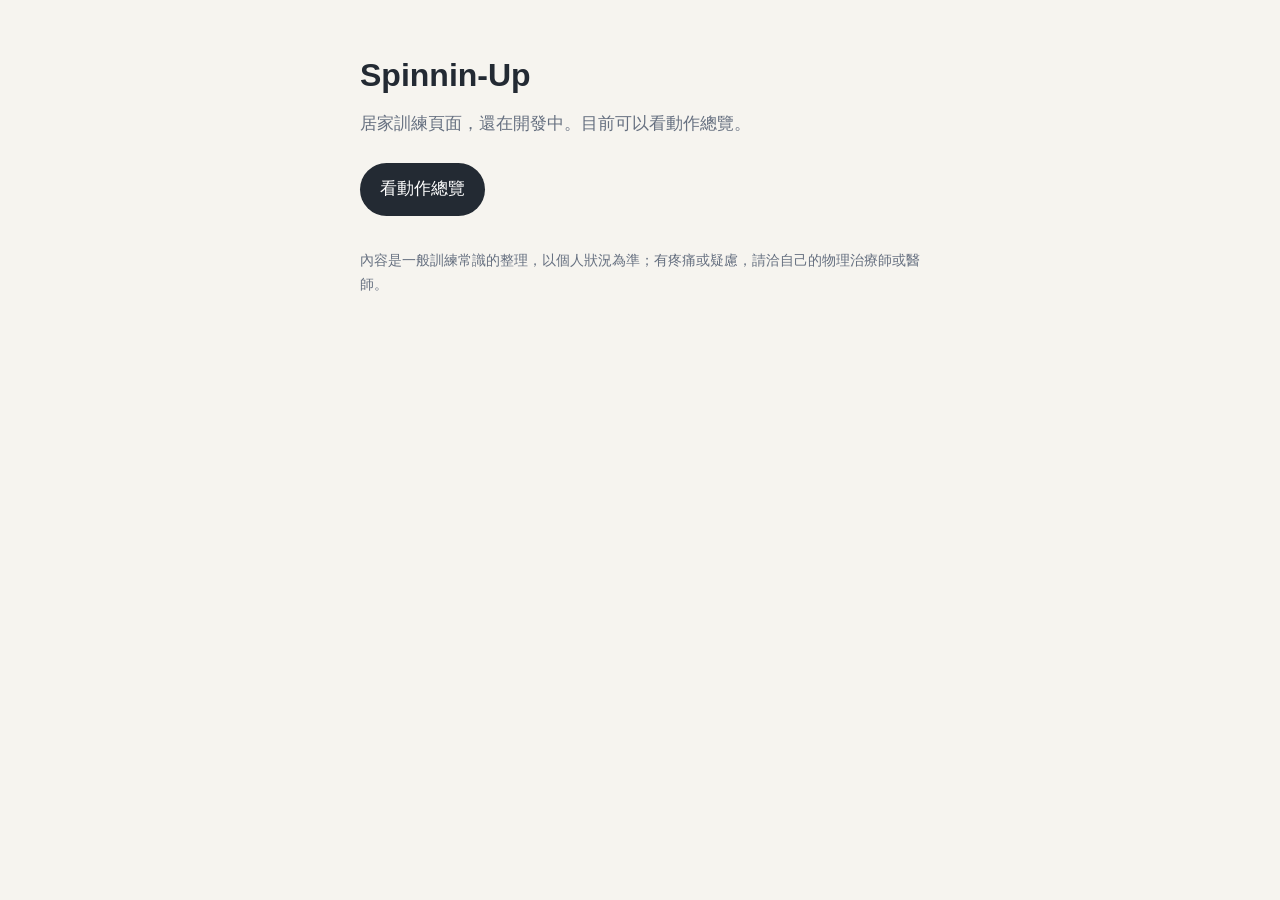
==== index.html @ 3c098071 "加入居家物品的範本動作、替代器材與首頁 - 新增 6 個動作：毛巾拉開、踩毛巾彎舉、抱重物、單手提重物、登階、夾枕頭 - equipment 加 substitute（可代替的東西） - index." ====
<!doctype html>
<html lang="zh-Hant"><head><meta charset="utf-8">
<meta name="viewport" content="width=device-width,initial-scale=1">
<title>Spinnin-Up</title>
<style>
body{margin:0;background:#f6f4ef;color:#232a33;font:17px/1.7 -apple-system,"PingFang TC","Noto Sans TC","Microsoft JhengHei",sans-serif}
main{max-width:560px;margin:auto;padding:48px 20px}
h1{font-size:2rem;margin:0 0 8px}
p{color:#667080;margin:0 0 24px}
a.btn{display:inline-block;background:#232a33;color:#fff;text-decoration:none;padding:12px 20px;border-radius:999px}
a.btn:focus-visible{outline:2px solid #f0791f;outline-offset:3px}
small{display:block;margin-top:32px;color:#667080}
</style></head><body><main>
<h1>Spinnin-Up</h1>
<p>居家訓練頁面，還在開發中。目前可以看動作總覽。</p>
<a class="btn" href="catalog.html">看動作總覽</a>
<small>內容是一般訓練常識的整理，以個人狀況為準；有疼痛或疑慮，請洽自己的物理治療師或醫師。</small>
</main></body></html>
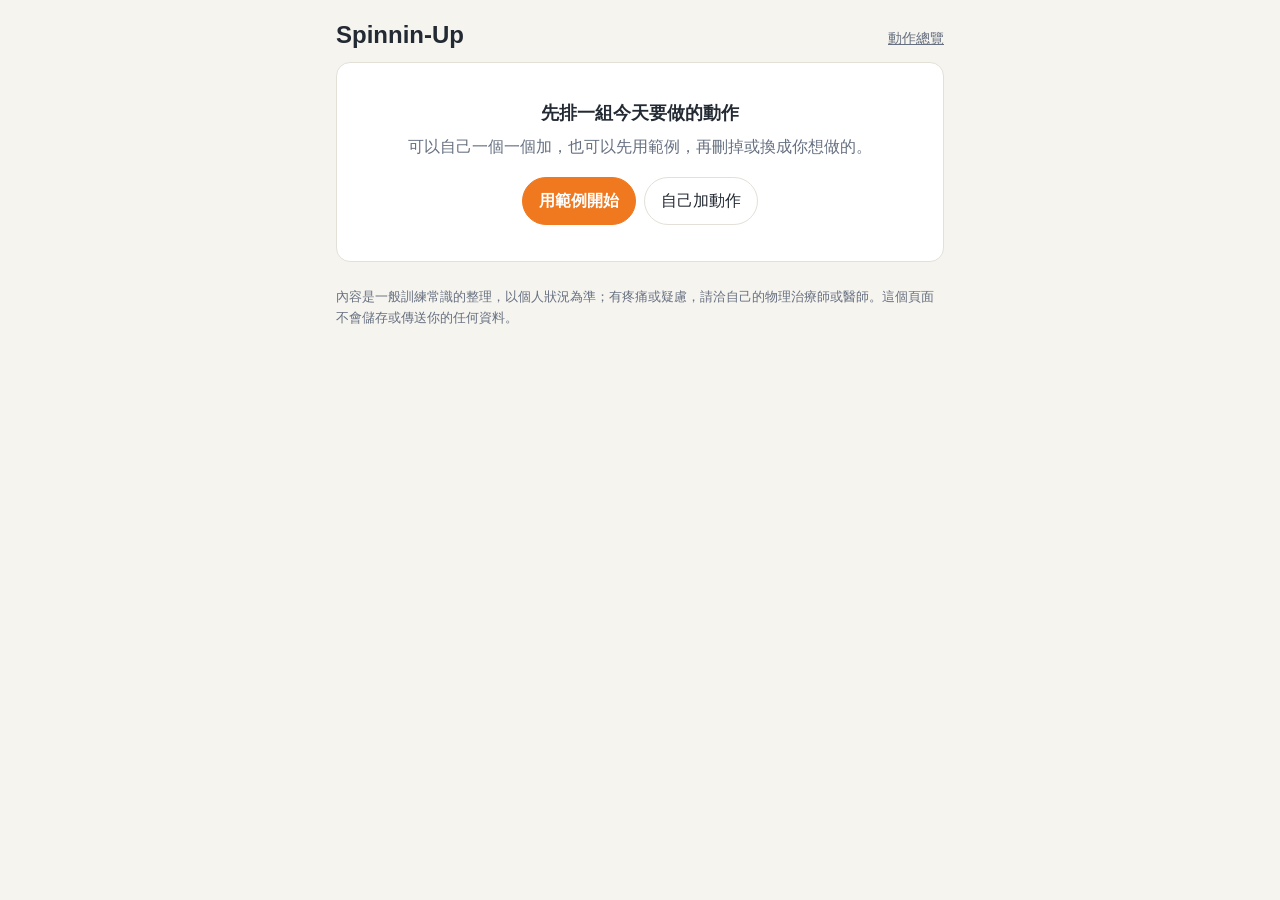
==== commit 1287f4c4: "第 2 階段：組課表、預覽和編輯、播放器、訓練連結、行事曆 - index.html / app.js / app.css：純前端，不存任何資料 - 課表記在網址 #r= 後面，可以複製連結、下載 ." ====
--- a/index.html
+++ b/index.html
@@ -1,18 +1,16 @@
 <!doctype html>
-<html lang="zh-Hant"><head><meta charset="utf-8">
-<meta name="viewport" content="width=device-width,initial-scale=1">
+<html lang="zh-Hant">
+<head>
+<meta charset="utf-8">
+<meta name="viewport" content="width=device-width,initial-scale=1,viewport-fit=cover">
+<meta name="theme-color" content="#f6f4ef">
 <title>Spinnin-Up</title>
-<style>
-body{margin:0;background:#f6f4ef;color:#232a33;font:17px/1.7 -apple-system,"PingFang TC","Noto Sans TC","Microsoft JhengHei",sans-serif}
-main{max-width:560px;margin:auto;padding:48px 20px}
-h1{font-size:2rem;margin:0 0 8px}
-p{color:#667080;margin:0 0 24px}
-a.btn{display:inline-block;background:#232a33;color:#fff;text-decoration:none;padding:12px 20px;border-radius:999px}
-a.btn:focus-visible{outline:2px solid #f0791f;outline-offset:3px}
-small{display:block;margin-top:32px;color:#667080}
-</style></head><body><main>
-<h1>Spinnin-Up</h1>
-<p>居家訓練頁面，還在開發中。目前可以看動作總覽。</p>
-<a class="btn" href="catalog.html">看動作總覽</a>
-<small>內容是一般訓練常識的整理，以個人狀況為準；有疼痛或疑慮，請洽自己的物理治療師或醫師。</small>
-</main></body></html>
+<link rel="icon" href="data:,">
+<link rel="stylesheet" href="app.css">
+</head>
+<body>
+<main id="app"><div class="wrap"><p class="mute">載入中…</p></div></main>
+<noscript><p style="padding:16px">這個頁面需要開啟 JavaScript 才能使用。</p></noscript>
+<script src="app.js"></script>
+</body>
+</html>
--- a/app.css
+++ b/app.css
@@ -0,0 +1,109 @@
+:root{--bg:#f6f4ef;--card:#fff;--ink:#232a33;--mute:#667080;--line:#e3e0d8;--accent:#f0791f;--accent-bg:#fdebd9;--accent-ink:#8a3d05;--rest:#2f7f77;--danger:#b3261e}
+*{box-sizing:border-box}
+html{-webkit-text-size-adjust:100%}
+body{margin:0;background:var(--bg);color:var(--ink);font:16px/1.6 -apple-system,"PingFang TC","Noto Sans TC","Microsoft JhengHei",sans-serif}
+button,input,select{font:inherit;color:inherit}
+button{cursor:pointer}
+:focus-visible{outline:2px solid var(--accent);outline-offset:2px}
+[hidden]{display:none!important}
+.wrap{max-width:640px;margin:auto;padding:16px 16px 120px}
+header.top{display:flex;align-items:baseline;justify-content:space-between;gap:12px;margin-bottom:8px}
+h1{font-size:1.5rem;margin:0}
+h2{font-size:1.1rem;margin:0}
+.top a{color:var(--mute);font-size:.9rem}
+.mute{color:var(--mute);font-size:.9rem;margin:2px 0}
+.btn{border:1px solid var(--line);background:var(--card);padding:10px 16px;border-radius:999px;min-height:44px}
+.btn.primary{background:var(--ink);color:#fff;border-color:var(--ink)}
+.btn.accent{background:var(--accent);color:#fff;border-color:var(--accent);font-weight:600}
+.btn.small{padding:6px 12px;min-height:36px;font-size:.9rem}
+.btn.ghost{background:transparent}
+.btn.danger{color:var(--danger)}
+.btn:disabled{opacity:.4;cursor:default}
+.row{display:flex;flex-wrap:wrap;gap:8px;align-items:center}
+.card{background:var(--card);border:1px solid var(--line);border-radius:14px;padding:14px}
+
+/* 空白狀態 */
+.empty{text-align:center;padding:36px 16px}
+.empty p{color:var(--mute);margin:6px 0 18px}
+
+/* 摘要 */
+.summary{margin:12px 0}
+.summary .big{font-size:1.25rem;font-weight:700}
+.bar{display:flex;height:12px;border-radius:999px;overflow:hidden;background:var(--line);margin:10px 0 6px}
+.bar span{display:block}
+.seg-lower{background:#f0791f}.seg-core{background:#2f7f77}.seg-upper{background:#4a6fb5}.seg-full{background:#b5b0a4}
+.legend{display:flex;flex-wrap:wrap;gap:4px 14px;font-size:.86rem;color:var(--mute)}
+.legend i{display:inline-block;width:.7em;height:.7em;border-radius:50%;margin-right:5px}
+.chips{display:flex;flex-wrap:wrap;gap:6px;margin:8px 0 0}
+.chip{font-size:.8rem;padding:2px 9px;border-radius:999px;border:1px solid var(--line);color:var(--mute)}
+.chip.p{background:var(--accent-bg);border-color:#f6c9a0;color:var(--accent-ink);font-weight:600}
+
+/* 課表的每一列 */
+.item{display:grid;grid-template-columns:104px 1fr;gap:12px;margin:10px 0;padding:10px}
+.item .fig{background:#fbfaf7;border:1px solid var(--line);border-radius:10px;align-self:start}
+.item .fig img{display:block;width:100%;height:auto}
+.item h3{font-size:1.02rem;margin:0}
+.item .effect{font-size:.9rem;margin:4px 0}
+.item .controls{grid-column:1/-1;display:flex;flex-wrap:wrap;gap:6px;align-items:center;border-top:1px solid var(--line);padding-top:8px}
+.stepper{display:inline-flex;align-items:center;border:1px solid var(--line);border-radius:999px;overflow:hidden;background:var(--card)}
+.stepper button{border:0;background:transparent;width:40px;height:38px;font-size:1.15rem}
+.stepper output{min-width:74px;text-align:center;font-variant-numeric:tabular-nums;font-size:.92rem}
+.spacer{flex:1}
+details.how{grid-column:1/-1;font-size:.92rem}
+details.how summary{color:var(--mute);cursor:pointer;padding:2px 0}
+details.how ul,details.how ol{margin:2px 0 6px;padding-left:1.3em}
+details.how h4{margin:8px 0 0;font-size:.88rem}
+
+/* 底部的固定列 */
+.dock{position:fixed;left:0;right:0;bottom:0;background:rgba(246,244,239,.96);border-top:1px solid var(--line);padding:10px 16px calc(10px + env(safe-area-inset-bottom))}
+.dock .row{max-width:640px;margin:auto;flex-wrap:nowrap}
+.dock .btn{flex:1;white-space:nowrap}
+.dock .btn.accent{flex:2}
+
+/* 對話框 */
+dialog{border:0;border-radius:16px;padding:0;width:min(560px,94vw);max-height:86vh;color:var(--ink);background:var(--bg)}
+dialog::backdrop{background:rgba(20,24,30,.5)}
+.dlg-head{position:sticky;top:0;background:var(--bg);padding:14px 16px 8px;border-bottom:1px solid var(--line);z-index:1}
+.dlg-head .row{justify-content:space-between}
+.dlg-body{padding:10px 16px 18px}
+.pick{display:grid;grid-template-columns:72px 1fr auto;gap:10px;align-items:center;padding:8px 0;border-bottom:1px solid var(--line)}
+.pick img{width:72px;height:auto;background:#fbfaf7;border-radius:8px;border:1px solid var(--line)}
+.pick b{display:block}
+.pick small{color:var(--mute)}
+.pick.off{opacity:.5}
+.group-title{margin:14px 0 2px;font-size:.92rem;color:var(--mute);font-weight:600}
+.filters{display:flex;gap:6px;overflow-x:auto;padding:8px 0 2px}
+.filters button{flex:none}
+.filters button[aria-pressed=true]{background:var(--ink);color:#fff;border-color:var(--ink)}
+fieldset{border:1px solid var(--line);border-radius:12px;margin:10px 0;padding:8px 12px}
+legend{font-size:.9rem;color:var(--mute);padding:0 4px}
+.checks{display:flex;flex-wrap:wrap;gap:4px 14px}
+.checks label{display:inline-flex;align-items:center;gap:6px;min-height:36px}
+label.field{display:block;margin:10px 0}
+label.field span{display:block;font-size:.9rem;color:var(--mute)}
+label.field input,label.field select{width:100%;padding:10px;border:1px solid var(--line);border-radius:10px;background:var(--card);min-height:44px}
+.toast{position:fixed;left:50%;bottom:96px;transform:translateX(-50%);background:var(--ink);color:#fff;padding:10px 16px;border-radius:999px;font-size:.92rem;z-index:20;max-width:90vw}
+
+/* 播放器 */
+.player{min-height:100dvh;display:flex;flex-direction:column;max-width:640px;margin:auto;padding:12px 16px calc(16px + env(safe-area-inset-bottom))}
+.player .progress{height:6px;background:var(--line);border-radius:999px;overflow:hidden}
+.player .progress span{display:block;height:100%;background:var(--ink);width:0}
+.player .where{display:flex;justify-content:space-between;color:var(--mute);font-size:.9rem;margin:8px 0 4px}
+.phase{display:inline-block;font-weight:700;font-size:.95rem;padding:2px 12px;border-radius:999px;background:var(--accent-bg);color:var(--accent-ink)}
+.phase.rest{background:#dcefec;color:#1d5a54}
+.player h2{font-size:1.55rem;margin:6px 0 0}
+.player .side{font-size:1.05rem;color:var(--accent-ink);font-weight:700}
+.player .fig{background:#fbfaf7;border:1px solid var(--line);border-radius:14px;margin:10px 0}
+.player .fig img{display:block;width:100%;max-height:34vh;object-fit:contain}
+.clock{font-size:clamp(4.2rem,24vw,7rem);font-weight:800;line-height:1;text-align:center;font-variant-numeric:tabular-nums;margin:6px 0}
+.clock small{display:block;font-size:1rem;font-weight:500;color:var(--mute);margin-top:6px}
+.feel{text-align:center;margin:4px 0}
+.cues{margin:8px 0;padding-left:1.3em;font-size:1rem}
+.player .grow{flex:1}
+.player .ctrl{display:grid;grid-template-columns:1fr 1.6fr 1fr;gap:8px;margin-top:10px}
+.player .ctrl .btn{width:100%}
+.player .ctrl2{display:flex;justify-content:space-between;margin-top:8px}
+.done{text-align:center;padding:48px 16px}
+.done .big{font-size:2rem;font-weight:800;margin:0}
+footer.note{color:var(--mute);font-size:.82rem;margin-top:24px}
+@media (prefers-reduced-motion:no-preference){.player .progress span{transition:width .3s linear}}
